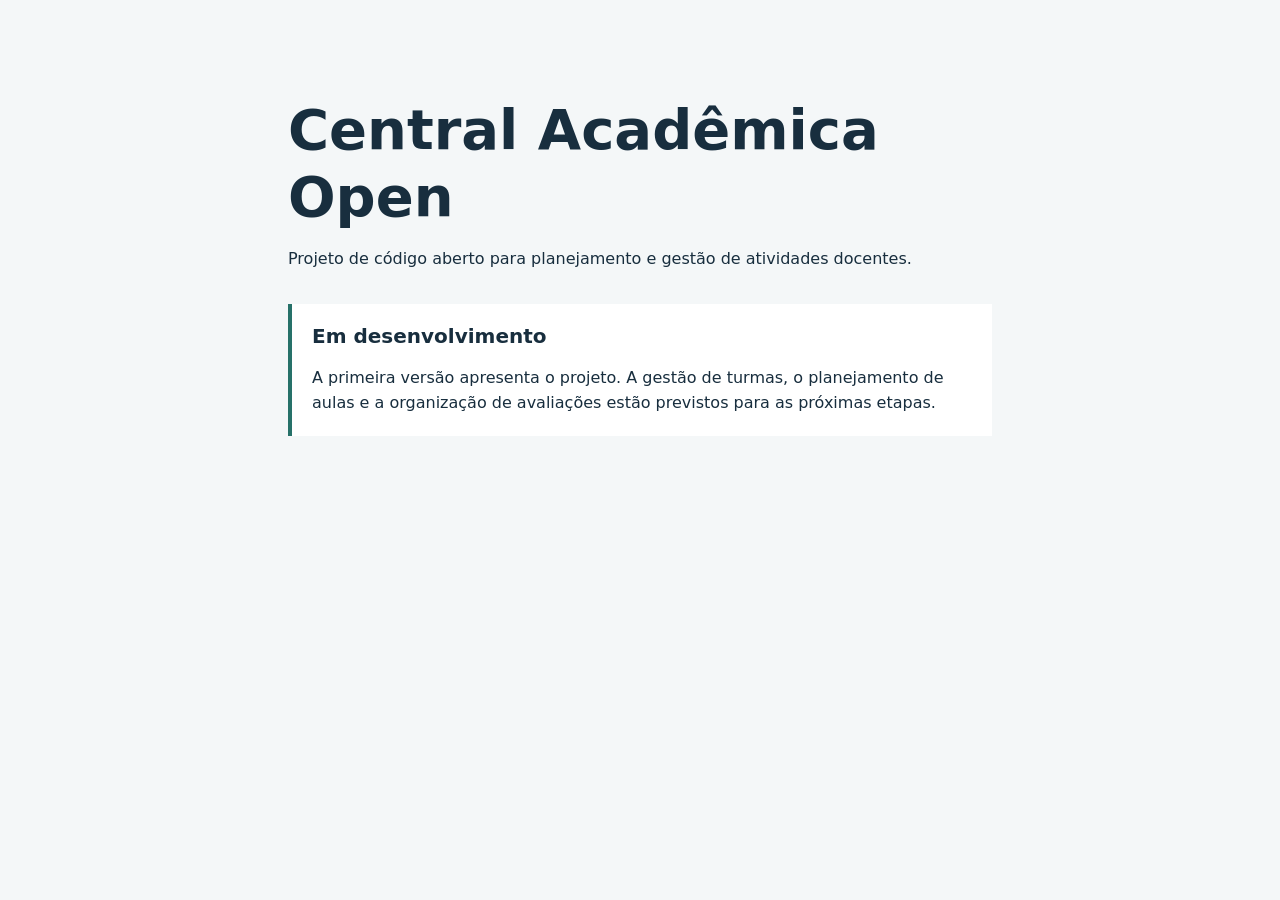
==== web/index.html @ 5d3bfff5 "Estrutura inicial da Central Acadêmica Open" ====
<!doctype html>
<html lang="pt-BR">
  <head>
    <meta charset="utf-8">
    <meta name="viewport" content="width=device-width, initial-scale=1">
    <title>Central Acadêmica Open</title>
    <link rel="stylesheet" href="assets/css/main.css">
  </head>
  <body>
    <main class="welcome">
      <h1>Central Acadêmica Open</h1>
      <p>Projeto de código aberto para planejamento e gestão de atividades docentes.</p>

      <section aria-labelledby="stage-heading">
        <h2 id="stage-heading">Em desenvolvimento</h2>
        <p>A primeira versão apresenta o projeto. A gestão de turmas, o planejamento de aulas e a organização de avaliações estão previstos para as próximas etapas.</p>
      </section>
    </main>
  </body>
</html>
---- web/assets/css/main.css ----
:root {
  color-scheme: light;
  font-family: system-ui, sans-serif;
  line-height: 1.6;
  color: #182e3e;
  background: #f4f7f8;
}

body {
  margin: 0;
}

.welcome {
  max-width: 44rem;
  margin-inline: auto;
  padding: clamp(2rem, 9vw, 6rem) 1.5rem;
}

h1,
h2 {
  line-height: 1.2;
}

h1 {
  margin: 0;
  font-size: clamp(2rem, 6vw, 3.5rem);
}

section {
  margin-block-start: 2rem;
  padding: 1.25rem;
  border-inline-start: 0.25rem solid #267169;
  background: #fff;
}

h2 {
  margin-block-start: 0;
  font-size: 1.25rem;
}

section p {
  margin-block-end: 0;
}
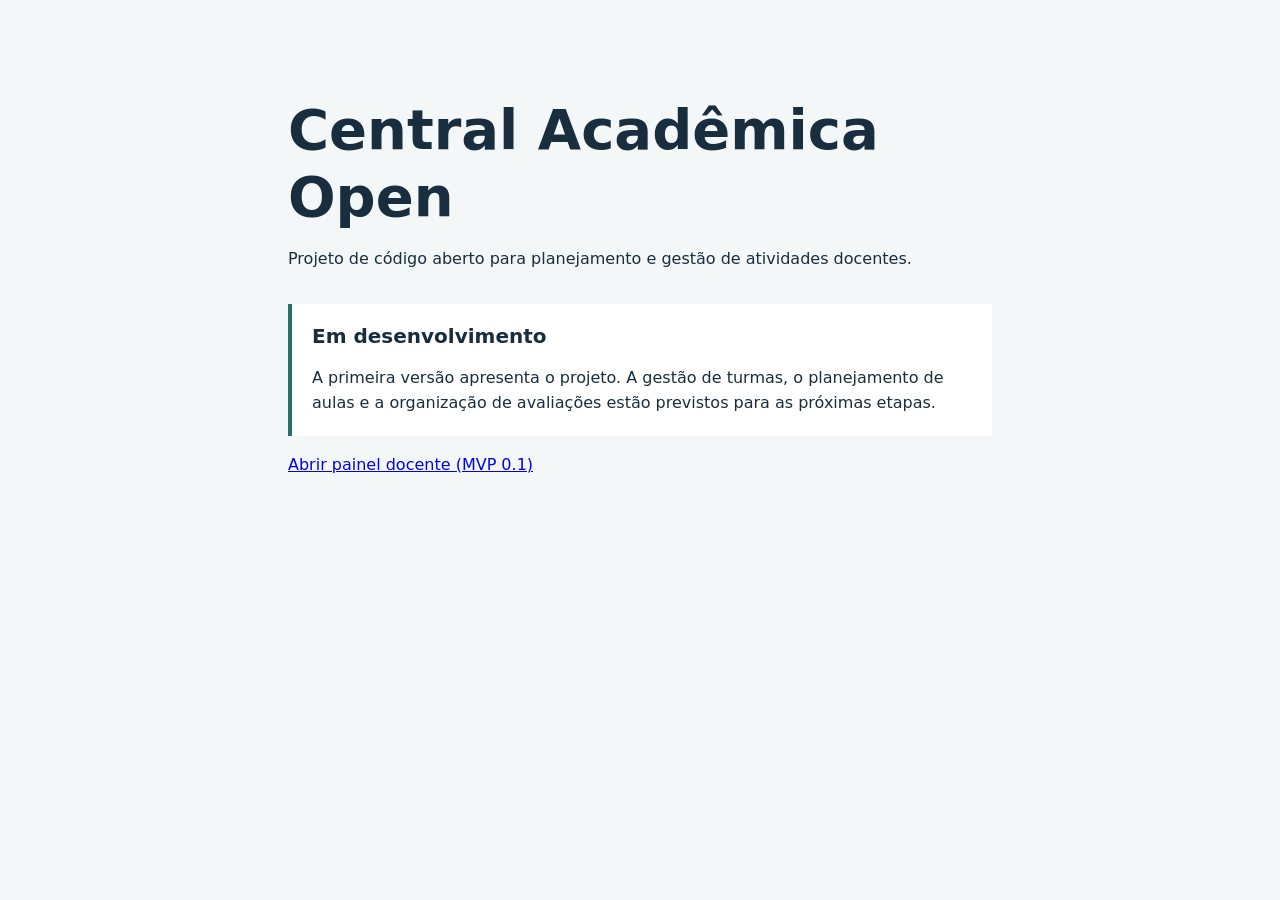
==== commit 2980e0fc: "docs: disponibiliza acesso ao MVP 0.1" ====
--- a/web/index.html
+++ b/web/index.html
@@ -15,6 +15,7 @@
         <h2 id="stage-heading">Em desenvolvimento</h2>
         <p>A primeira versão apresenta o projeto. A gestão de turmas, o planejamento de aulas e a organização de avaliações estão previstos para as próximas etapas.</p>
       </section>
+      <p><a href="app.html">Abrir painel docente (MVP 0.1)</a></p>
     </main>
   </body>
 </html>
